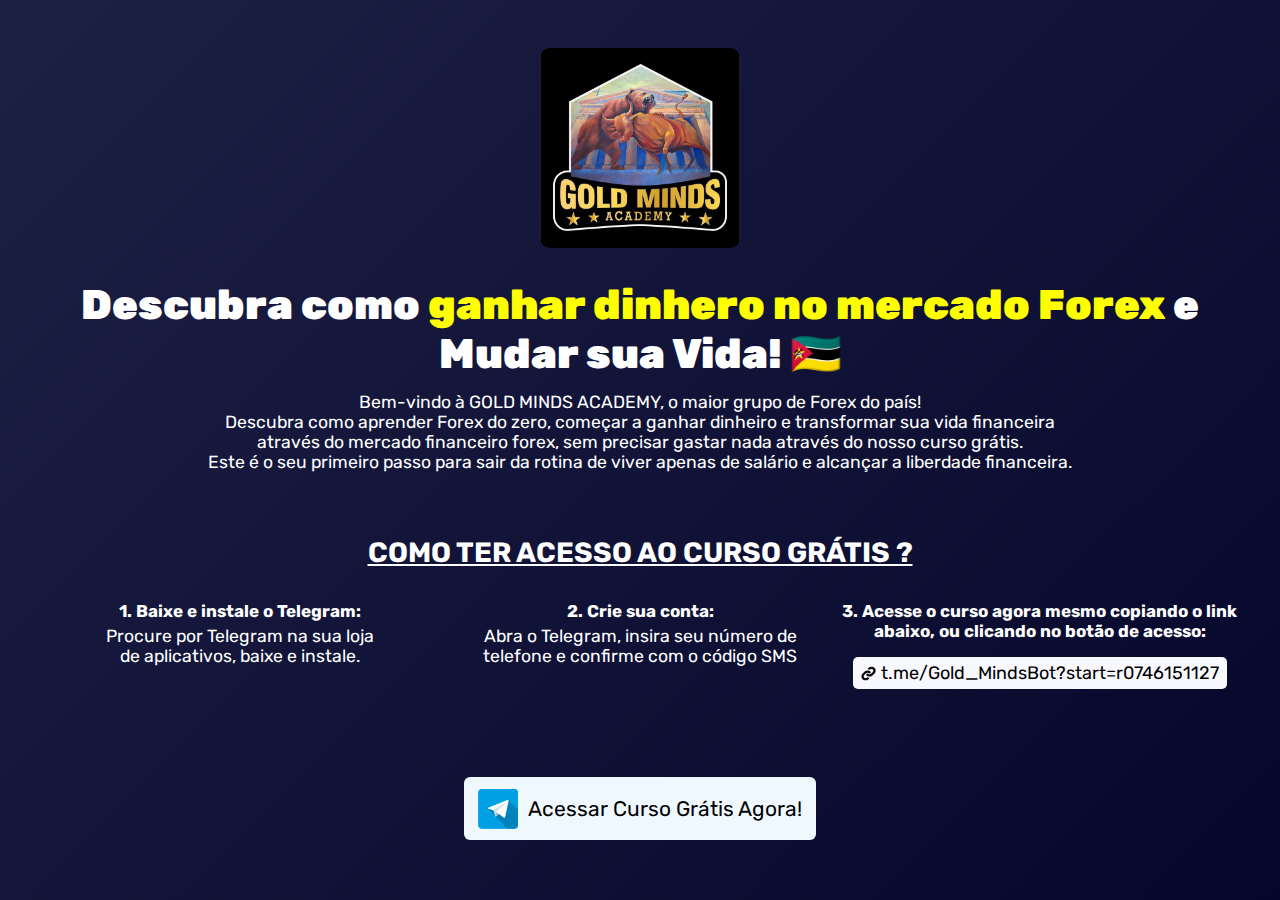
==== index.html @ 7fcb04c2 "feat: Adicionando a funcionalidade de copiar o link do curso ao se clicar no respectivo CTA" ====
<!DOCTYPE html>
<html lang="pt-PT">
   <head>
      <meta charset="UTF-8" />
      <meta name="viewport" content="width=device-width, initial-scale=1.0" />
      <title>Curso de Forex trading para Moçambicanos</title>
      <link rel="stylesheet" href="style.css" />
   </head>
   <body>
      <main>
         <img id="logo" src="imgs/logo.jpg" alt="Logo do site" />
         <h1>Descubra como <span class="span">ganhar dinhero no mercado Forex</span> e Mudar sua Vida! 🇲🇿</h1>
         <p>Bem-vindo à GOLD MINDS ACADEMY, o maior grupo de Forex do país!</p>
         <p>
            Descubra como aprender Forex do zero, começar a ganhar dinheiro e transformar sua vida financeira através do mercado financeiro
            forex, sem precisar gastar nada através do nosso curso grátis.
         </p>
         <p>Este é o seu primeiro passo para sair da rotina de viver apenas de salário e alcançar a liberdade financeira.</p>
         <!-- <img id="flayer" src="imgs/flayer.jpg" alt="Foto principal" /> -->

         <!-- Como acessar -->
         <h5>COMO TER ACESSO AO CURSO GRÁTIS ?</h5>
         <div id="comoAcessar">
            <div>
               <h6>1. Baixe e instale o Telegram:</h6>
               <p>Procure por Telegram na sua loja de aplicativos, baixe e instale.</p>
            </div>
            <div>
               <h6>2. Crie sua conta:</h6>
               <p>Abra o Telegram, insira seu número de telefone e confirme com o código SMS</p>
            </div>
            <div>
               <h6 id="lastTit">3. Acesse o curso agora mesmo copiando o link abaixo, ou clicando no botão de acesso:</h6>
               <a id="copy" href="#"><img src="imgs/copy.png" />t.me/Gold_MindsBot?start=r0746151127</a>
            </div>
         </div>

         <!-- CTA -->
         <a id="telegram" target="_blank" href="https://t.me/Gold_MindsBot?start=r0746151127"
            ><img src="imgs/telegram.png" /> Acessar Curso Grátis Agora!</a
         >
      </main>
      <script>
         const el = document.querySelector("#copy");
         el.addEventListener("click", function () {
            navigator.clipboard.writeText("https://t.me/Gold_MindsBot?start=r0746151127");
            alert("O link do curso foi copiado com sucesso!:");
         });
      </script>
   </body>
</html>
---- style.css ----
/* Google Font */
@import url("https://fonts.googleapis.com/css2?family=Rubik:ital,wght@0,300..900;1,300..900&display=swap");

* {
   margin: 0;
   padding: 0;
   box-sizing: border-box;
}

body {
   font-family: "Rubik", serif;
   background-color: #40667d;
   background-image: linear-gradient(135deg, #1d2144 0%, #05062b 100%);
   min-height: 100dvh;
   color: white;
   padding-inline: 2rem;
   padding-bottom: 3rem;
   padding-top: 3rem;
}

main {
   text-align: center;
   flex-direction: column;
   align-items: center;
   display: flex;
   max-width: 1200px;
   margin-inline: auto;
}

h1 {
   font-weight: 900;
   margin-top: 2rem;
   font-size: 2.6rem;
   margin-bottom: 0.9rem;
}

p {
   font-size: 1.1rem;
   text-wrap: balance;
}

#logo {
   width: 200px;
   border-radius: 10px;
}

#flayer {
   width: 450px;
   margin-top: 2rem;
}

.span {
   color: yellow;
}

#telegram {
   display: flex;
   align-items: center;
   gap: 0.625rem;
   font-size: 21px;
   text-decoration: none;
   margin-top: 1.5rem;
   padding: 0.7rem 0.9rem;
   border-radius: 6px;
   background-color: aliceblue;
   color: black;
}

h5 {
   margin-top: 4rem;
   margin-bottom: 2rem;
   font-size: 1.75rem;
   text-decoration: underline;
}

h6 {
   font-size: 17px;
   margin-bottom: 5px;
}

#comoAcessar {
   display: flex;
   flex-direction: row;
   justify-content: center;
   text-align: center;
   margin-bottom: 4rem;
}

#comoAcessar > div {
   flex-basis: 33.3%;
}

#copy {
   padding: 5px 8px;
   background-color: ghostwhite;
   text-decoration: none;
   color: black;
   border-radius: 5px;
   font-size: 1.125rem;
   display: flex;
   align-items: center;
   width: fit-content;
   margin-inline: auto;
   gap: 5px;
}

#copy img {
   width: 15px;
}

#lastTit {
   margin-bottom: 1rem;
}

@media screen and (max-width: 1200px) {
   #comoAcessar > div {
      flex-basis: 50%;
   }
   #comoAcessar {
      flex-wrap: wrap;
      row-gap: 2rem;
   }
}

@media screen and (max-width: 900px) {
   h1 {
      font-size: 2.1rem;
   }
}



@media screen and (max-width: 700px) {
   h1 {
      font-size: 1.8rem;
   }

   p {
      text-wrap: initial;
   }

   #comoAcessar > div {
      flex-basis: 100%;
   }
}

@media screen and (max-width: 550px) {
   p {
      font-size: 1rem;
   }

   h1 {
      font-size: 1.5rem;
   }

   #flayer {
      width: 100%;
   }

   body {
      padding-top: 2rem;
      padding-inline: 1rem;
      padding-bottom: 4rem;
   }

   #comoAcessar {
      margin-bottom: 1.5rem;
   }

   h5 {
      margin-top: 2rem;
   }
}

@media screen and (max-width: 420px) {
   h1 {
      font-size: 1.3rem;
   }

   #logo {
      width: 80px;
   }

   #telegram {
      font-size: 16px;
      padding: 0.7rem 0.9rem;
   }

   #telegram img {
      width: 30px;
   }
}
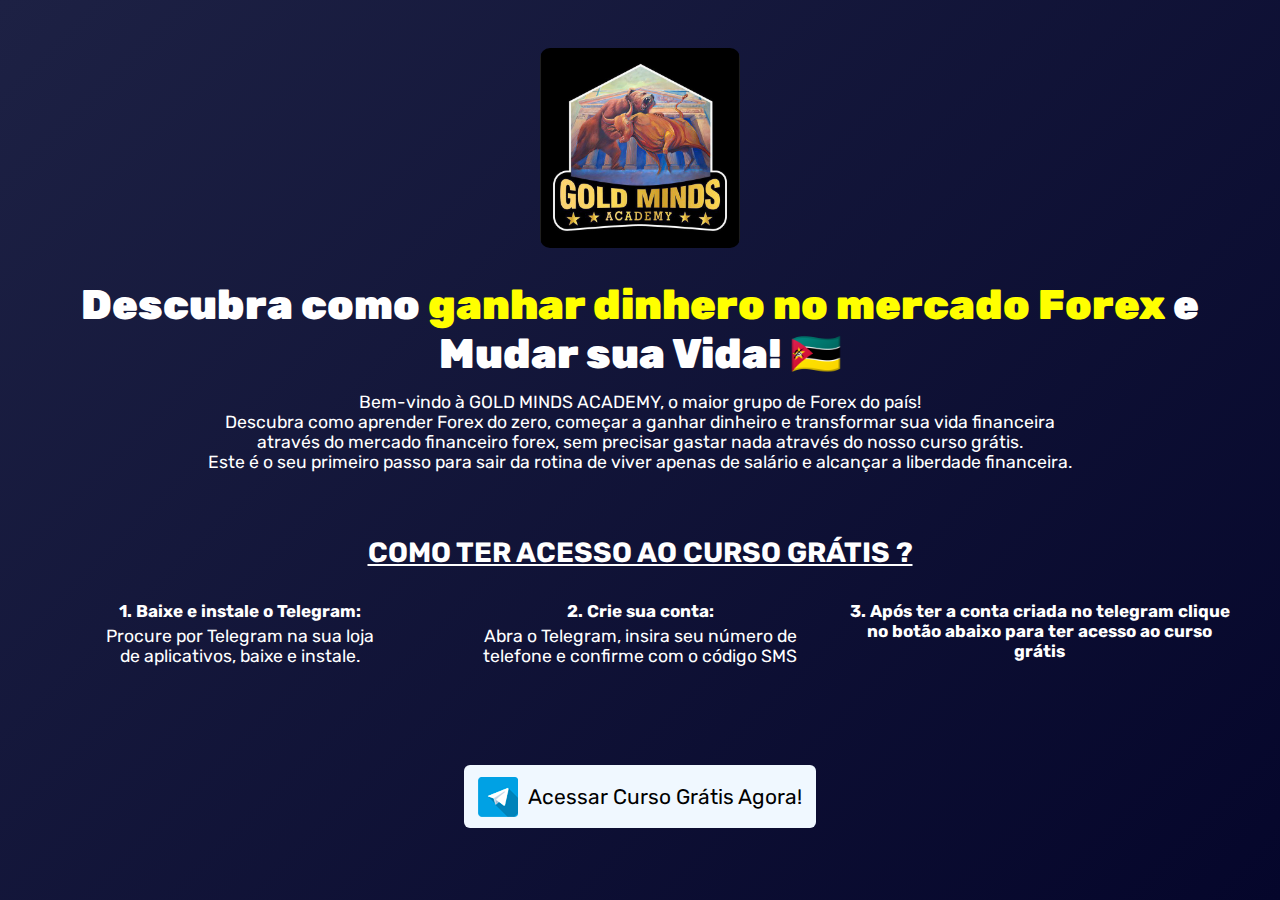
==== commit cf2e93e4: "feat: Atualizando o cta para acessar o curso" ====
--- a/index.html
+++ b/index.html
@@ -30,8 +30,10 @@
                <p>Abra o Telegram, insira seu número de telefone e confirme com o código SMS</p>
             </div>
             <div>
-               <h6 id="lastTit">3. Acesse o curso agora mesmo copiando o link abaixo, ou clicando no botão de acesso:</h6>
-               <a id="copy" href="#"><img src="imgs/copy.png" />t.me/Gold_MindsBot?start=r0746151127</a>
+               <h6 id="lastTit">3. Após ter a conta criada no telegram clique no botão abaixo para ter acesso ao curso grátis</h6>
+
+               <!-- Botão de copiar link -->
+               <!-- <a id="copy" href="#"><img src="imgs/copy.png" />t.me/Gold_MindsBot?start=r0746151127</a> -->
             </div>
          </div>
 
--- a/style.css
+++ b/style.css
@@ -110,7 +110,9 @@
 
 #lastTit {
    margin-bottom: 1rem;
+   
 }
+
 
 @media screen and (max-width: 1200px) {
    #comoAcessar > div {
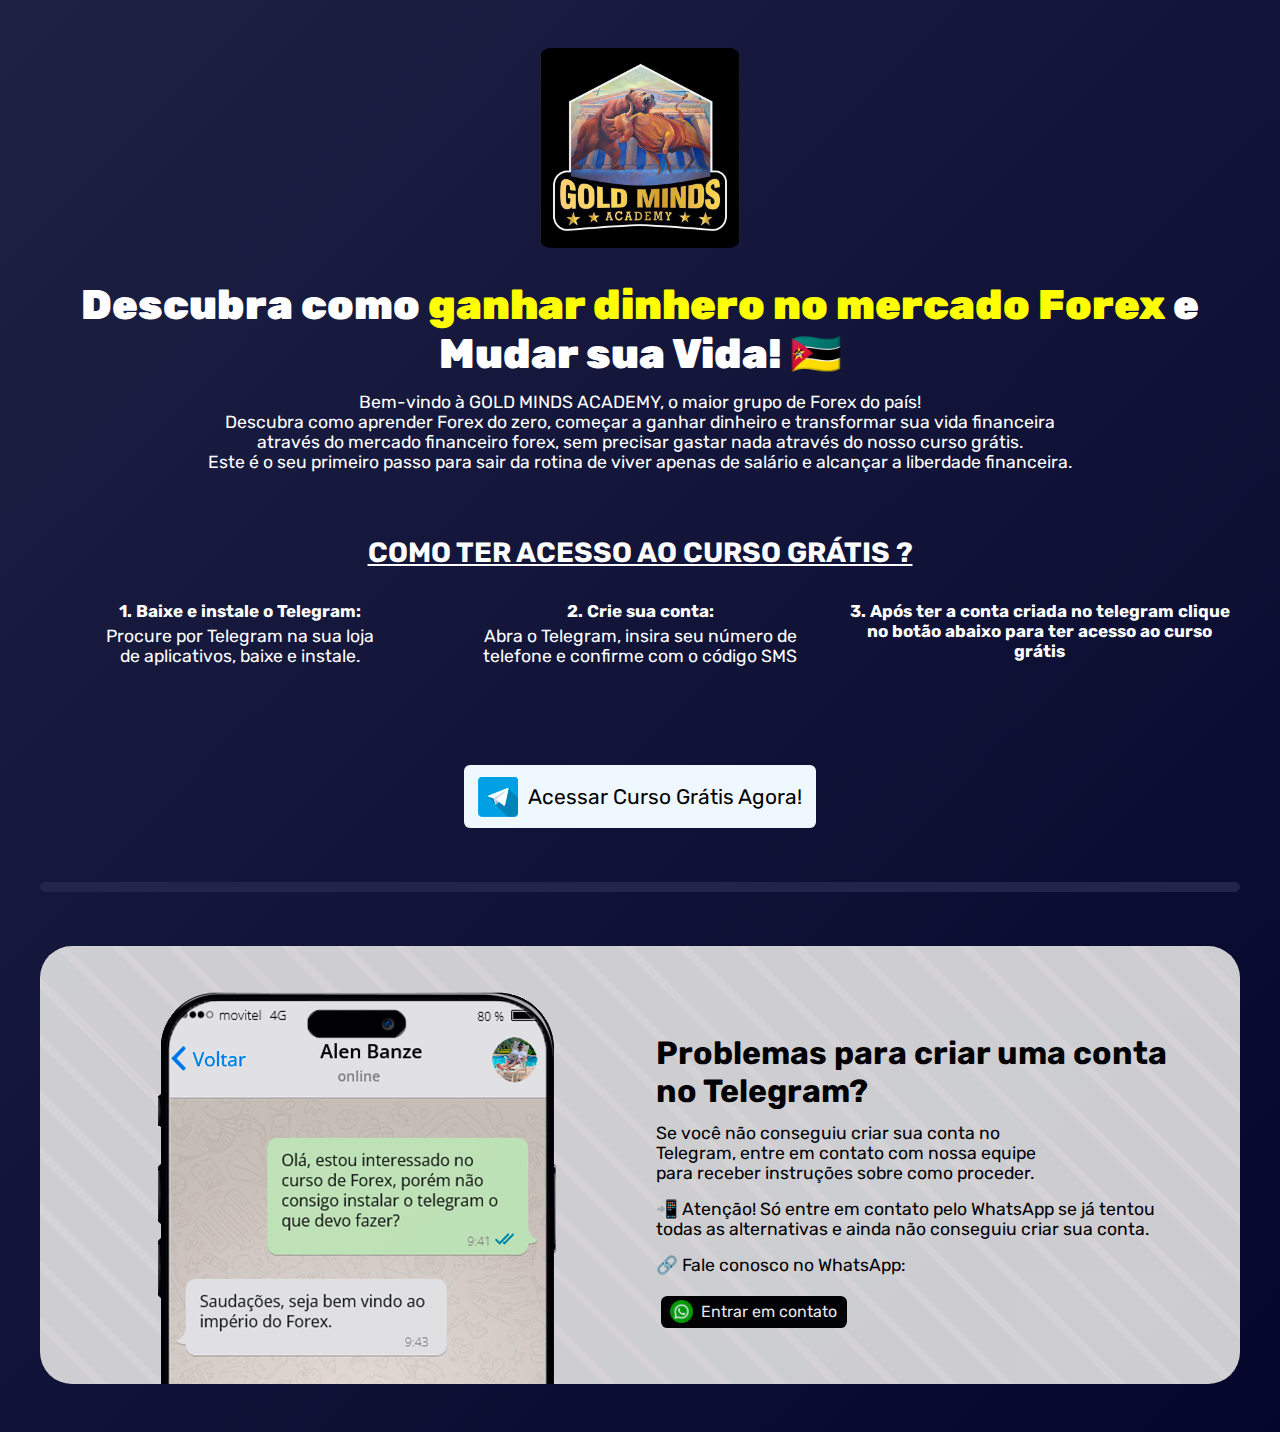
==== commit d90ed235: "feat: Adicionando a seção do banner de contato para o whatsapp" ====
--- a/index.html
+++ b/index.html
@@ -5,6 +5,31 @@
       <meta name="viewport" content="width=device-width, initial-scale=1.0" />
       <title>Curso de Forex trading para Moçambicanos</title>
       <link rel="stylesheet" href="style.css" />
+      <!-- Meta Pixel Code -->
+      <script>
+         !(function (f, b, e, v, n, t, s) {
+            if (f.fbq) return;
+            n = f.fbq = function () {
+               n.callMethod ? n.callMethod.apply(n, arguments) : n.queue.push(arguments);
+            };
+            if (!f._fbq) f._fbq = n;
+            n.push = n;
+            n.loaded = !0;
+            n.version = "2.0";
+            n.queue = [];
+            t = b.createElement(e);
+            t.async = !0;
+            t.src = v;
+            s = b.getElementsByTagName(e)[0];
+            s.parentNode.insertBefore(t, s);
+         })(window, document, "script", "https://connect.facebook.net/en_US/fbevents.js");
+         fbq("init", "448091448341482");
+         fbq("track", "PageView");
+      </script>
+      <noscript
+         ><img height="1" width="1" style="display: none" src="https://www.facebook.com/tr?id=448091448341482&ev=PageView&noscript=1"
+      /></noscript>
+      <!-- End Meta Pixel Code -->
    </head>
    <body>
       <main>
@@ -41,6 +66,30 @@
          <a id="telegram" target="_blank" href="https://t.me/Gold_MindsBot?start=r0746151127"
             ><img src="imgs/telegram.png" /> Acessar Curso Grátis Agora!</a
          >
+
+         <hr id="separador" />
+
+         <!-- Banner de Whatsapp -->
+         <div id="bannerWhats">
+            <div id="left">
+               <!-- TODO: Adicionar foto do mockup de uma conversa com o cliente -->
+                <img src="imgs/suporte.png" alt="Foto do suporte no Whatsapp por Alen Banze">
+            </div>
+            <div id="right">
+               <h3>Problemas para criar uma conta no Telegram?</h3>
+               <div id="texts">
+                  <p>
+                     Se você não conseguiu criar sua conta no Telegram, entre em contato com nossa equipe para receber instruções sobre como
+                     proceder.
+                  </p>
+                  <p>📲 Atenção! Só entre em contato pelo WhatsApp se já tentou todas as alternativas e ainda não conseguiu criar sua conta.</p>
+                  <p>🔗 Fale conosco no WhatsApp:</p>
+               </div>
+               <a href="https://wa.me/message/42TUR3PROAM6D1" id="botaoWhats" target="_blank"
+                  ><img src="imgs/whatsapp.png" alt="" />Entrar em contato</a
+               >
+            </div>
+         </div>
       </main>
       <script>
          const el = document.querySelector("#copy");
--- a/style.css
+++ b/style.css
@@ -5,6 +5,14 @@
    margin: 0;
    padding: 0;
    box-sizing: border-box;
+}
+
+a {
+   text-decoration: none;
+}
+
+img {
+   max-width: 100%;
 }
 
 body {
@@ -110,9 +118,71 @@
 
 #lastTit {
    margin-bottom: 1rem;
-   
-}
-
+}
+
+#bannerWhats {
+   display: grid;
+   grid-template-columns: 50% 50%;
+   padding-top: 2rem;
+   padding-inline: 2rem;
+   border-radius: 2rem;
+   color: black;
+   /* Magic Pattern */
+   background-color: #e3e3e3;
+   opacity: 0.9;
+   background: repeating-linear-gradient(45deg, #ebe8e8, #ebe8e8 8px, #e3e3e3 8px, #e3e3e3 40px);
+}
+
+#bannerWhats #left {
+   display: flex;
+   align-items: end;
+   justify-content: center;
+}
+
+#bannerWhats #right {
+   text-align: start;
+   padding-left: 1rem;
+   display: flex;
+   flex-direction: column;
+   justify-content: center;
+}
+
+#bannerWhats #right h3 {
+   font-size: 2rem;
+   margin-bottom: 0.8rem;
+}
+
+#bannerWhats #right #texts {
+   display: flex;
+   flex-flow: column;
+   gap: 1rem;
+}
+
+#botaoWhats {
+   display: flex;
+   align-items: center;
+   gap: 0.5rem;
+   margin-top: 1.3rem;
+   background-color: black;
+   color: white;
+   width: fit-content;
+   padding: 0.3rem 0.6rem;
+   border-radius: 0.4rem;
+   margin-left: 0.3rem;
+}
+
+#botaoWhats img {
+   width: 23px;
+}
+
+#separador {
+   margin-block: 3.4rem;
+   width: 100%;
+   padding-block: 0.3rem;
+   border-radius: 0.5rem;
+   background-color: #22244c;
+   border: none;
+}
 
 @media screen and (max-width: 1200px) {
    #comoAcessar > div {
@@ -124,13 +194,31 @@
    }
 }
 
+@media screen and (max-width: 1080px) {
+   #bannerWhats {
+      grid-template-columns: 100%;
+      padding-bottom: 2rem;
+   }
+
+   #bannerWhats #right {
+      text-align: center;
+   }
+
+   #bannerWhats #right h3 {
+      font-size: 1.7rem;
+      margin-top: 1rem;
+   }
+
+   #botaoWhats {
+      margin-inline: auto;
+   }
+}
+
 @media screen and (max-width: 900px) {
    h1 {
       font-size: 2.1rem;
    }
 }
-
-
 
 @media screen and (max-width: 700px) {
    h1 {
@@ -172,6 +260,18 @@
    h5 {
       margin-top: 2rem;
    }
+
+   #bannerWhats {
+      padding-inline: .6rem;
+   }
+
+   #bannerWhats #right h3 {
+      font-size: 1.2rem;
+   }
+
+   #bannerWhats #right p {
+      font-size: .9375rem;
+   }
 }
 
 @media screen and (max-width: 420px) {
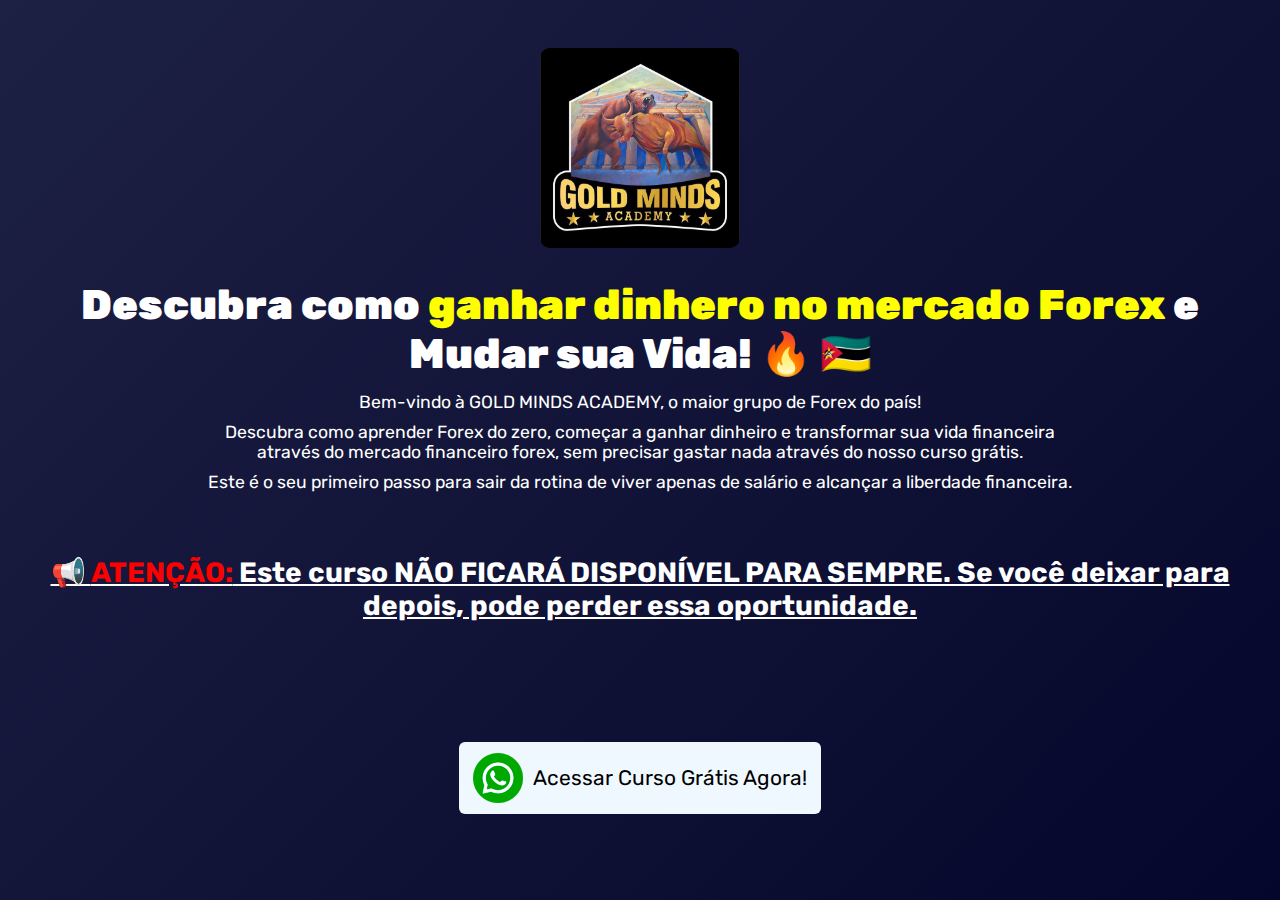
==== commit d39b143f: "fix: Definindo a nova página como sendo a principal" ====
--- a/index.html
+++ b/index.html
@@ -30,21 +30,26 @@
          ><img height="1" width="1" style="display: none" src="https://www.facebook.com/tr?id=448091448341482&ev=PageView&noscript=1"
       /></noscript>
       <!-- End Meta Pixel Code -->
+       <!-- Vercel Analytics -->
+      <script>
+        window.va = window.va || function () { (window.vaq = window.vaq || []).push(arguments); };
+      </script>
+      <script defer src="/_vercel/insights/script.js"></script>
    </head>
    <body>
       <main>
          <img id="logo" src="imgs/logo.jpg" alt="Logo do site" />
-         <h1>Descubra como <span class="span">ganhar dinhero no mercado Forex</span> e Mudar sua Vida! 🇲🇿</h1>
+         <h1>Descubra como <span class="span">ganhar dinhero no mercado Forex</span> e Mudar sua Vida! 🔥 🇲🇿</h1>
          <p>Bem-vindo à GOLD MINDS ACADEMY, o maior grupo de Forex do país!</p>
-         <p>
+         <p style="margin-block: 0.6rem">
             Descubra como aprender Forex do zero, começar a ganhar dinheiro e transformar sua vida financeira através do mercado financeiro
             forex, sem precisar gastar nada através do nosso curso grátis.
          </p>
          <p>Este é o seu primeiro passo para sair da rotina de viver apenas de salário e alcançar a liberdade financeira.</p>
          <!-- <img id="flayer" src="imgs/flayer.jpg" alt="Foto principal" /> -->
 
-         <!-- Como acessar -->
-         <h5>COMO TER ACESSO AO CURSO GRÁTIS ?</h5>
+         <!-- Como acessar 
+         <h5>COMO TER ACESSO AO CURSO GRÁTIS ?</h5>
          <div id="comoAcessar">
             <div>
                <h6>1. Baixe e instale o Telegram:</h6>
@@ -56,26 +61,30 @@
             </div>
             <div>
                <h6 id="lastTit">3. Após ter a conta criada no telegram clique no botão abaixo para ter acesso ao curso grátis</h6>
-
-               <!-- Botão de copiar link -->
-               <!-- <a id="copy" href="#"><img src="imgs/copy.png" />t.me/Gold_MindsBot?start=r0746151127</a> -->
             </div>
+         </div>
+         -->
+         <div id="comoAcessar">
+            <h5>
+               📢 <span style="color: red">ATENÇÃO:</span> Este curso NÃO FICARÁ DISPONÍVEL PARA SEMPRE. Se você deixar para depois, pode perder
+               essa oportunidade.
+            </h5>
          </div>
 
          <!-- CTA -->
-         <a id="telegram" target="_blank" href="https://t.me/Gold_MindsBot?start=r0746151127"
-            ><img src="imgs/telegram.png" /> Acessar Curso Grátis Agora!</a
+         <a id="telegram" target="_blank" href="https://wa.me/message/42TUR3PROAM6D1"
+            ><img src="imgs/whatsapp.png" /> Acessar Curso Grátis Agora!</a
          >
 
-         <hr id="separador" />
+         <!-- <hr id="separador" /> -->
 
-         <!-- Banner de Whatsapp -->
+         <!-- Banner de Whatsapp 
          <div id="bannerWhats">
             <div id="left">
-               <!-- TODO: Adicionar foto do mockup de uma conversa com o cliente -->
-                <img src="imgs/suporte.png" alt="Foto do suporte no Whatsapp por Alen Banze">
+               <img src="imgs/suporte.png" alt="Foto do suporte no Whatsapp por Alen Banze" />
             </div>
             <div id="right">
+               <div id="aviso">⚠️</div>
                <h3>Problemas para criar uma conta no Telegram?</h3>
                <div id="texts">
                   <p>
@@ -90,6 +99,7 @@
                >
             </div>
          </div>
+         -->
       </main>
       <script>
          const el = document.querySelector("#copy");
--- a/style.css
+++ b/style.css
@@ -184,6 +184,10 @@
    border: none;
 }
 
+#aviso {
+   display: none;
+}
+
 @media screen and (max-width: 1200px) {
    #comoAcessar > div {
       flex-basis: 50%;
@@ -200,8 +204,18 @@
       padding-bottom: 2rem;
    }
 
+   #aviso {
+      display: initial;
+      font-size: 40px;
+   }
+
    #bannerWhats #right {
       text-align: center;
+      padding-left: 0;
+   }
+
+   #bannerWhats #left {
+      display: none;
    }
 
    #bannerWhats #right h3 {
@@ -259,10 +273,11 @@
 
    h5 {
       margin-top: 2rem;
+      font-size: 1.35rem;
    }
 
    #bannerWhats {
-      padding-inline: .6rem;
+      padding-inline: 0.6rem;
    }
 
    #bannerWhats #right h3 {
@@ -270,7 +285,10 @@
    }
 
    #bannerWhats #right p {
-      font-size: .9375rem;
+      font-size: 0.9375rem;
+   }
+   #telegram {
+      margin-top: 0;
    }
 }
 
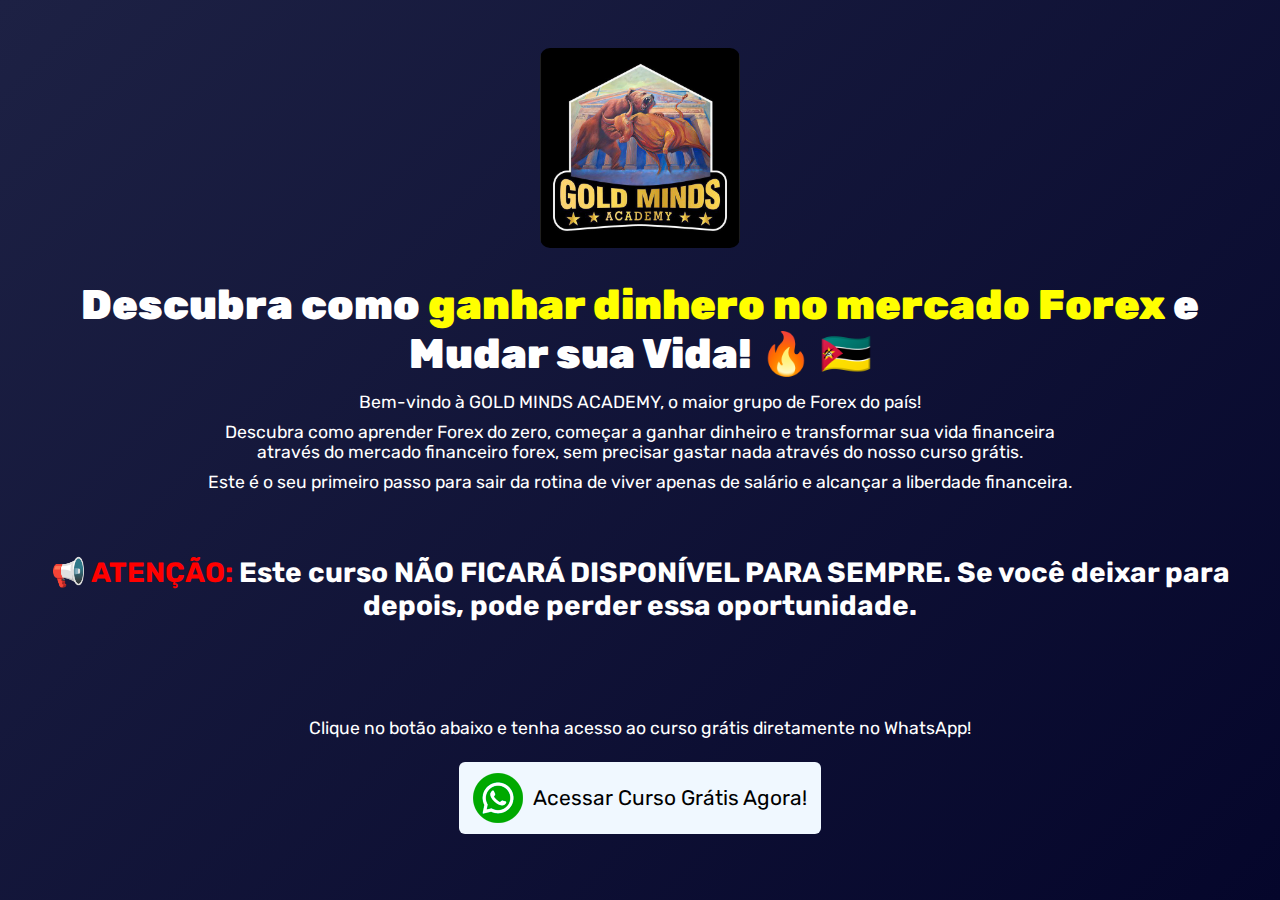
==== commit 1847066c: "feat: Adicionando um texto acima do CTA" ====
--- a/index.html
+++ b/index.html
@@ -30,9 +30,13 @@
          ><img height="1" width="1" style="display: none" src="https://www.facebook.com/tr?id=448091448341482&ev=PageView&noscript=1"
       /></noscript>
       <!-- End Meta Pixel Code -->
-       <!-- Vercel Analytics -->
+      <!-- Vercel Analytics -->
       <script>
-        window.va = window.va || function () { (window.vaq = window.vaq || []).push(arguments); };
+         window.va =
+            window.va ||
+            function () {
+               (window.vaq = window.vaq || []).push(arguments);
+            };
       </script>
       <script defer src="/_vercel/insights/script.js"></script>
    </head>
@@ -70,7 +74,7 @@
                essa oportunidade.
             </h5>
          </div>
-
+         <p>Clique no botão abaixo e tenha acesso ao curso grátis diretamente no WhatsApp!</p>
          <!-- CTA -->
          <a id="telegram" target="_blank" href="https://wa.me/message/42TUR3PROAM6D1"
             ><img src="imgs/whatsapp.png" /> Acessar Curso Grátis Agora!</a
--- a/style.css
+++ b/style.css
@@ -78,7 +78,7 @@
    margin-top: 4rem;
    margin-bottom: 2rem;
    font-size: 1.75rem;
-   text-decoration: underline;
+   /* text-decoration: underline; */
 }
 
 h6 {
@@ -288,7 +288,7 @@
       font-size: 0.9375rem;
    }
    #telegram {
-      margin-top: 0;
+      margin-top: 2rem;
    }
 }
 
